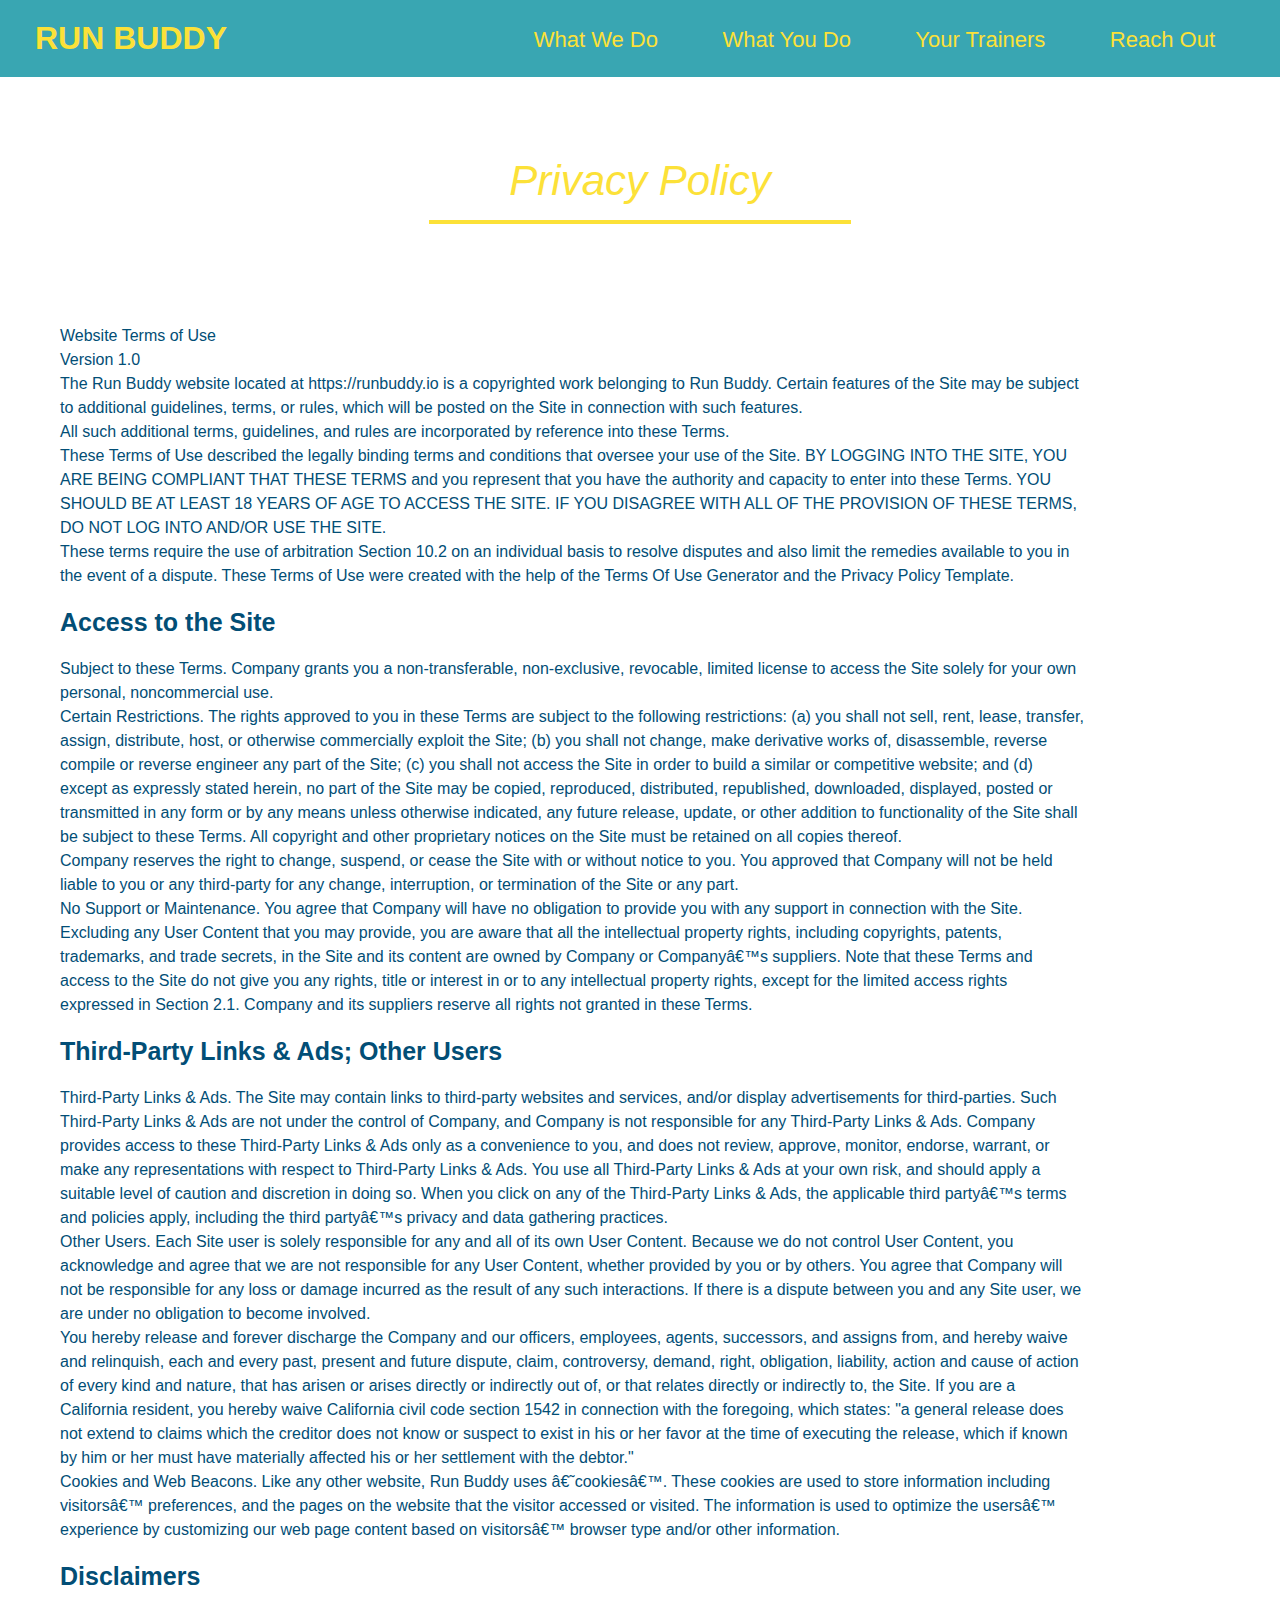
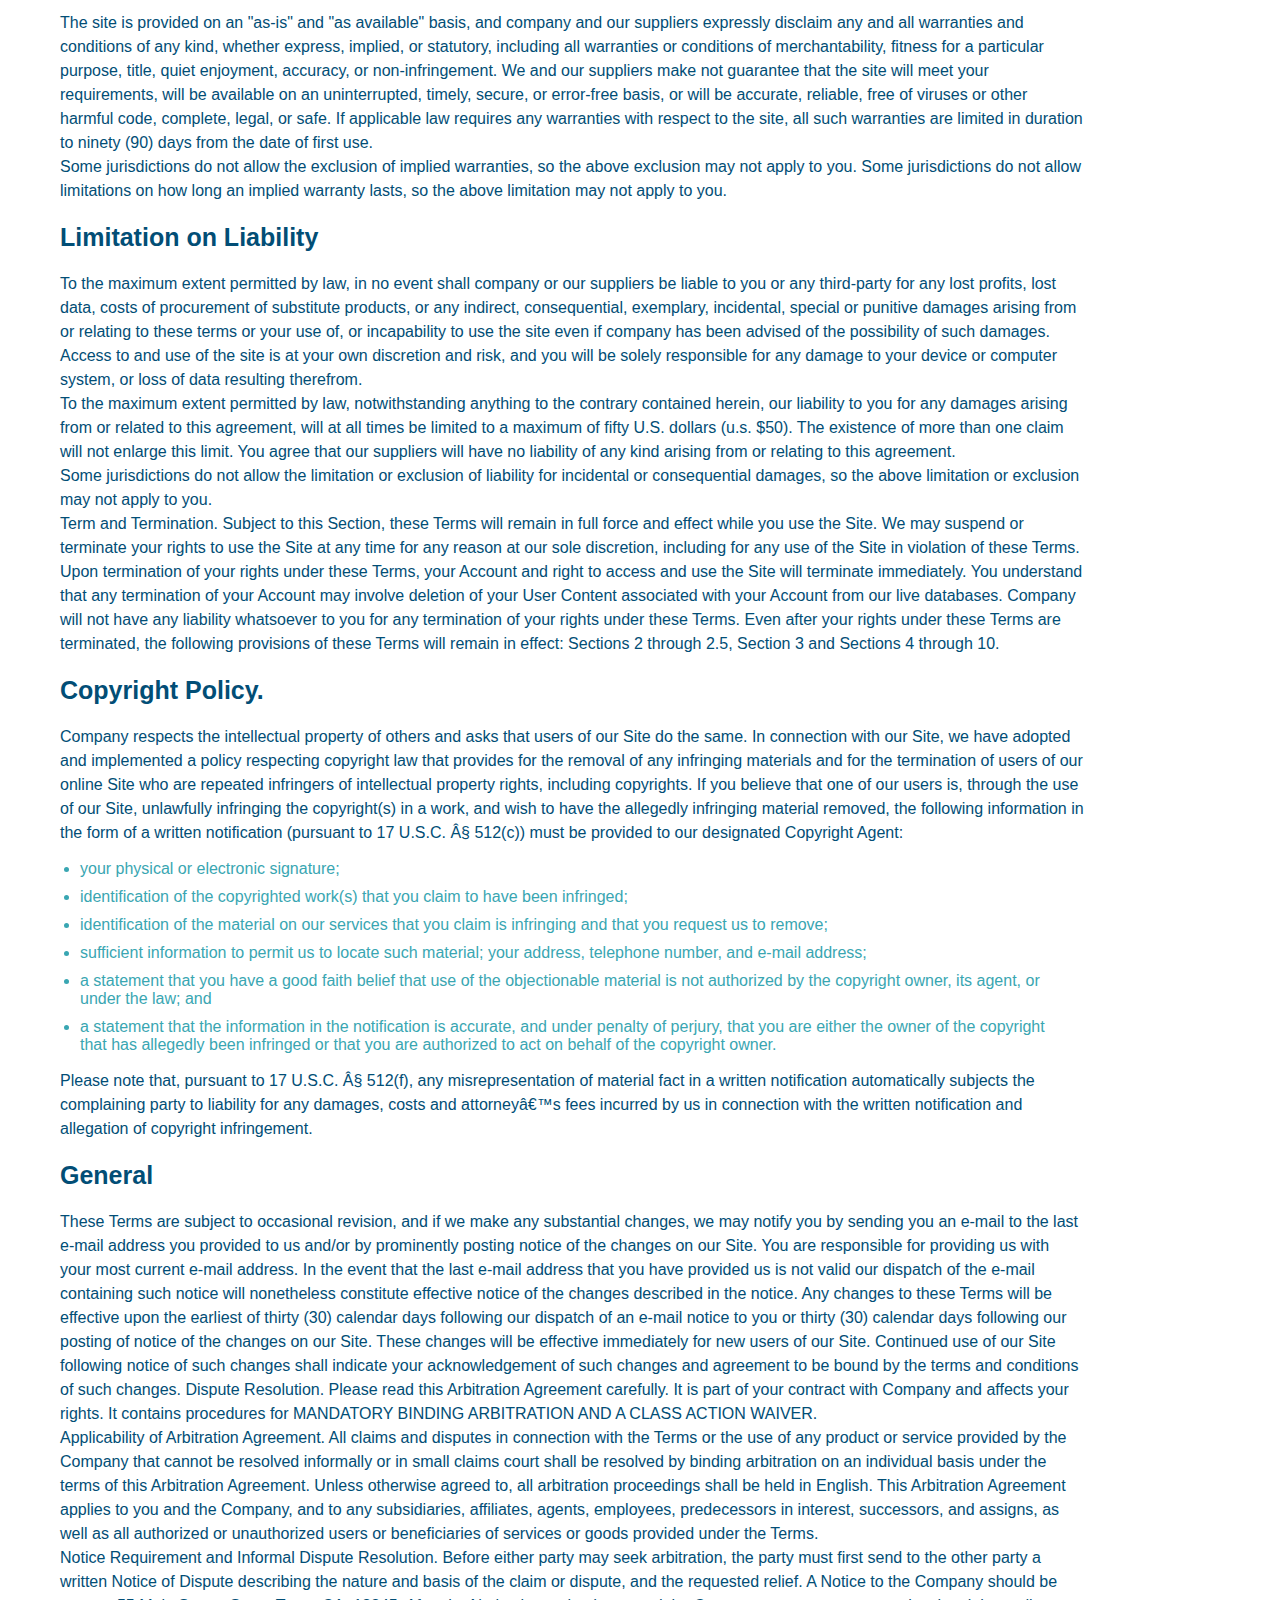
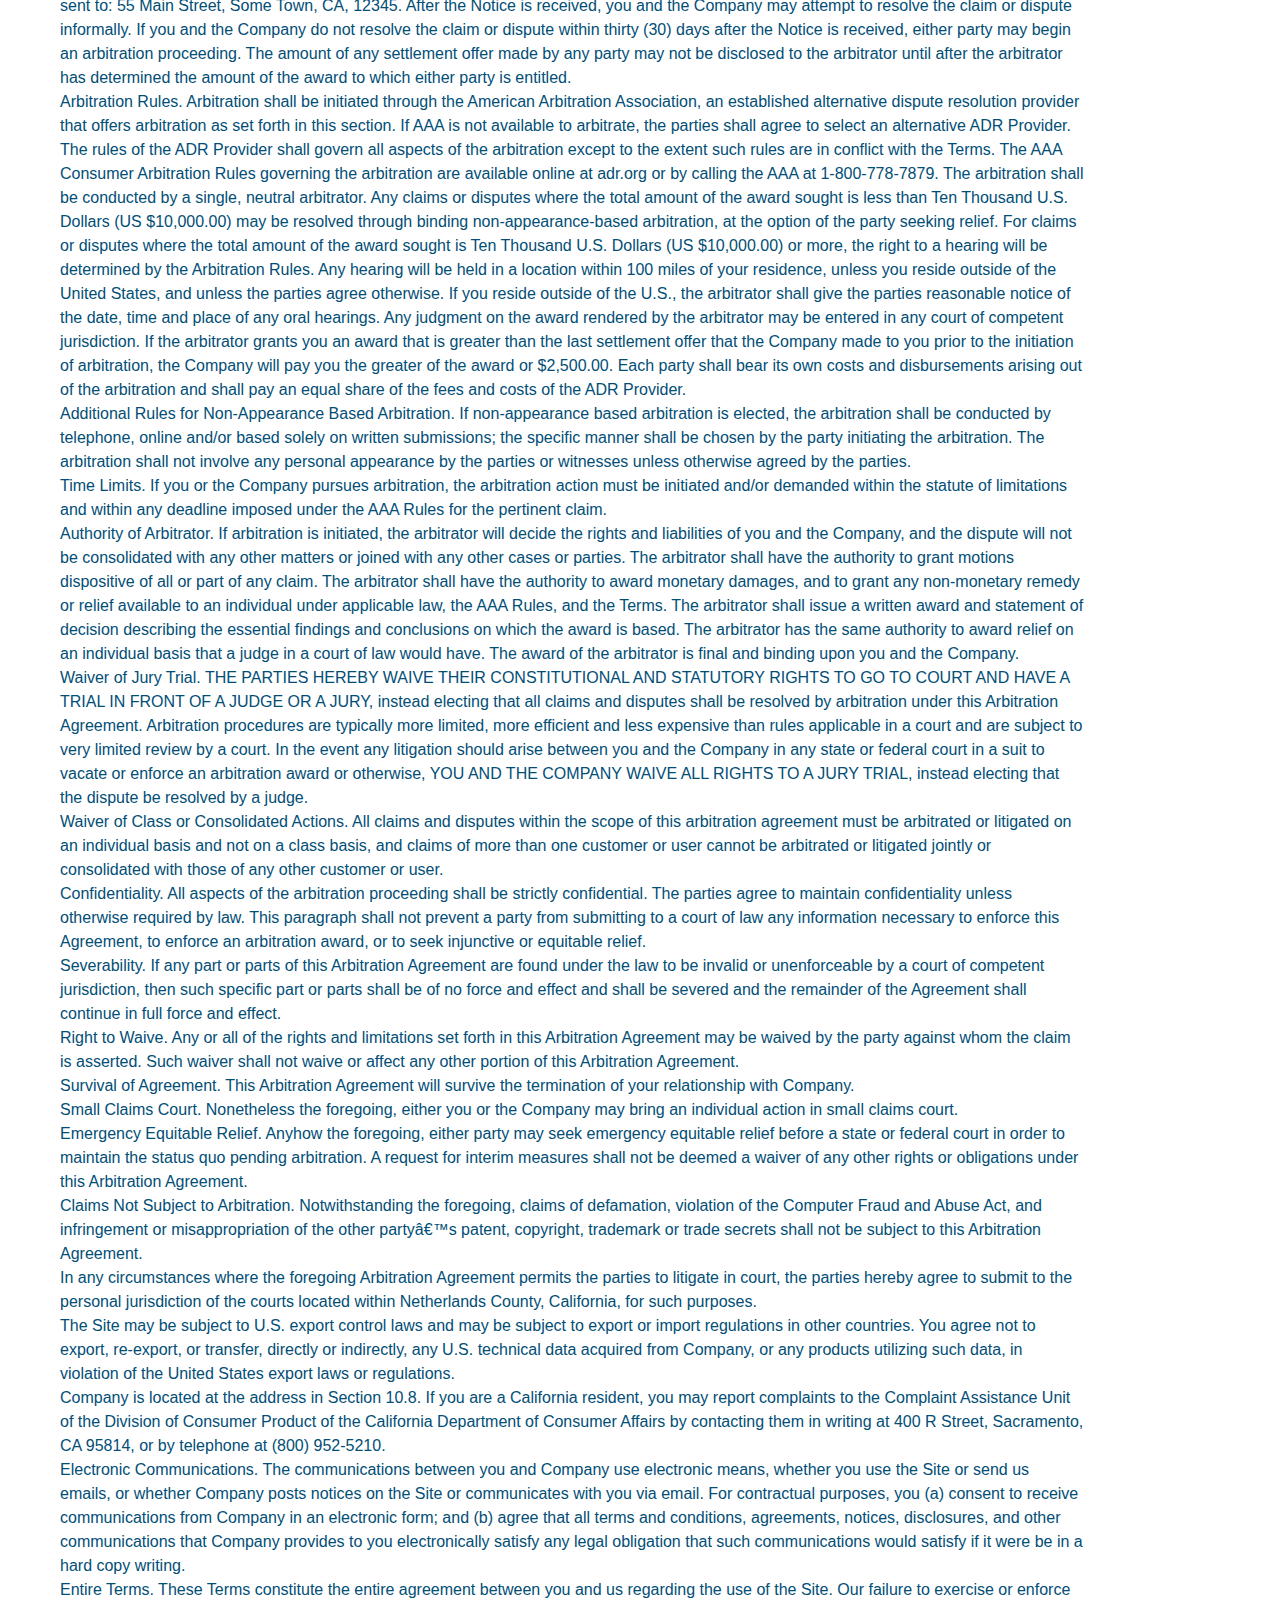
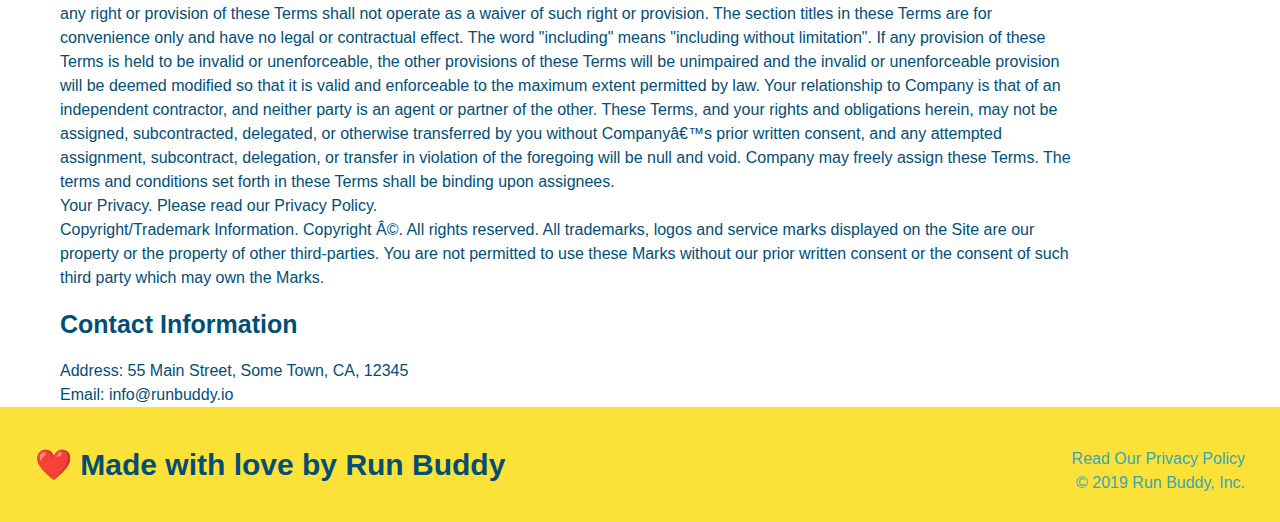
==== privacy-policy.html @ 333f9d5f "added privacy policy page" ====
<!DOCTYPE html>
<html lang="en">
    <head>
        <meta charset="UTF-8" />
        <title>Privacy Policy - Run Buddy</title>
        <link rel="stylesheet" href="./assets/css/style.css" />
        <link rel="stylesheet" href="./assets/css/secondary-styles.css" />
    </head>
    <body>  
        <!-- Do this to all of the <a> elements in privacy-policy.html -->
        <header>
            <h1> <a href="./index.html">RUN BUDDY</a>
            </h1>
            <nav>
                <!-- Unordered list element -->
                <ul>
                    <!-- List item element -->
                    <li>
                        <!-- Anchor element-->
                        <a href="./index.html#what-we-do">What We Do</a>
                    </li>
                    <li>
                        <a href="./index.html#what-you-do">What You Do</a>
                    </li>
                    <li>
                        <a href="index.html#your-trainers">Your Trainers</a>
                    </li>
                    <li>
                        <a href="./index.html#reach-out">Reach Out</a>
                    </li>
                </ul>
            </nav>
          </header>  
          <section class="hero">
              <div class="hero-seconary">
            <h2 class="page-title">
                Privacy Policy
            </h2>
        </section>

        <article class="secondary-content">
            <p>
                Website Terms of Use
              </p>
        
              <p>
                Version 1.0
              </p>
        
              <p>
                The Run Buddy website located at https://runbuddy.io is a copyrighted work belonging to Run Buddy. Certain
                features of the Site may be subject to additional guidelines, terms, or rules, which will be posted on the Site
                in connection with such features.
              </p>
        
              <p>
                All such additional terms, guidelines, and rules are incorporated by reference into these Terms.
              </p>
        
              <p>
                These Terms of Use described the legally binding terms and conditions that oversee your use of the Site. BY
                LOGGING INTO THE SITE, YOU ARE BEING COMPLIANT THAT THESE TERMS and you represent that you have the authority
                and capacity to enter into these Terms. YOU SHOULD BE AT LEAST 18 YEARS OF AGE TO ACCESS THE SITE. IF YOU
                DISAGREE WITH ALL OF THE PROVISION OF THESE TERMS, DO NOT LOG INTO AND/OR USE THE SITE.
              </p>
        
              <p>
                These terms require the use of arbitration Section 10.2 on an individual basis to resolve disputes and also
                limit the remedies available to you in the event of a dispute. These Terms of Use were created with the help of
                the Terms Of Use Generator and the Privacy Policy Template.
              </p>
        
              <h3>
                Access to the Site
              </h3>
        
              <p>
                Subject to these Terms. Company grants you a non-transferable, non-exclusive, revocable, limited license to
                access the Site solely for your own personal, noncommercial use.
              </p>
        
              <p>
                Certain Restrictions. The rights approved to you in these Terms are subject to the following restrictions: (a)
                you shall not sell, rent, lease, transfer, assign, distribute, host, or otherwise commercially exploit the Site;
                (b) you shall not change, make derivative works of, disassemble, reverse compile or reverse engineer any part of
                the Site; (c) you shall not access the Site in order to build a similar or competitive website; and (d) except
                as expressly stated herein, no part of the Site may be copied, reproduced, distributed, republished, downloaded,
                displayed, posted or transmitted in any form or by any means unless otherwise indicated, any future release,
                update, or other addition to functionality of the Site shall be subject to these Terms. All copyright and other
                proprietary notices on the Site must be retained on all copies thereof.
              </p>
        
              <p>
                Company reserves the right to change, suspend, or cease the Site with or without notice to you. You approved
                that Company will not be held liable to you or any third-party for any change, interruption, or termination of
                the Site or any part.
              </p>
        
              <p>
                No Support or Maintenance. You agree that Company will have no obligation to provide you with any support in
                connection with the Site.
              </p>
        
              <p>
                Excluding any User Content that you may provide, you are aware that all the intellectual property rights,
                including copyrights, patents, trademarks, and trade secrets, in the Site and its content are owned by Company
                or Companyâ€™s suppliers. Note that these Terms and access to the Site do not give you any rights, title or
                interest in or to any intellectual property rights, except for the limited access rights expressed in Section
                2.1. Company and its suppliers reserve all rights not granted in these Terms.
              </p>
        
              <h3>
                Third-Party Links & Ads; Other Users
              </h3>
        
              <p>
                Third-Party Links & Ads. The Site may contain links to third-party websites and services, and/or display
                advertisements for third-parties. Such Third-Party Links & Ads are not under the control of Company, and Company
                is not responsible for any Third-Party Links & Ads. Company provides access to these Third-Party Links & Ads
                only as a convenience to you, and does not review, approve, monitor, endorse, warrant, or make any
                representations with respect to Third-Party Links & Ads. You use all Third-Party Links & Ads at your own risk,
                and should apply a suitable level of caution and discretion in doing so. When you click on any of the
                Third-Party Links & Ads, the applicable third partyâ€™s terms and policies apply, including the third partyâ€™s
                privacy and data gathering practices.
              </p>
        
              <p>
                Other Users. Each Site user is solely responsible for any and all of its own User Content. Because we do not
                control User Content, you acknowledge and agree that we are not responsible for any User Content, whether
                provided by you or by others. You agree that Company will not be responsible for any loss or damage incurred as
                the result of any such interactions. If there is a dispute between you and any Site user, we are under no
                obligation to become involved.
              </p>
        
              <p>
                You hereby release and forever discharge the Company and our officers, employees, agents, successors, and
                assigns from, and hereby waive and relinquish, each and every past, present and future dispute, claim,
                controversy, demand, right, obligation, liability, action and cause of action of every kind and nature, that has
                arisen or arises directly or indirectly out of, or that relates directly or indirectly to, the Site. If you are
                a California resident, you hereby waive California civil code section 1542 in connection with the foregoing,
                which states: "a general release does not extend to claims which the creditor does not know or suspect to exist
                in his or her favor at the time of executing the release, which if known by him or her must have materially
                affected his or her settlement with the debtor."
              </p>
        
              <p>
                Cookies and Web Beacons. Like any other website, Run Buddy uses â€˜cookiesâ€™. These cookies are used to store
                information including visitorsâ€™ preferences, and the pages on the website that the visitor accessed or visited.
                The information is used to optimize the usersâ€™ experience by customizing our web page content based on visitorsâ€™
                browser type and/or other information.
              </p>
        
              <h3>
                Disclaimers
              </h3>
        
              <p>
                The site is provided on an "as-is" and "as available" basis, and company and our suppliers expressly disclaim
                any and all warranties and conditions of any kind, whether express, implied, or statutory, including all
                warranties or conditions of merchantability, fitness for a particular purpose, title, quiet enjoyment, accuracy,
                or non-infringement. We and our suppliers make not guarantee that the site will meet your requirements, will be
                available on an uninterrupted, timely, secure, or error-free basis, or will be accurate, reliable, free of
                viruses or other harmful code, complete, legal, or safe. If applicable law requires any warranties with respect
                to the site, all such warranties are limited in duration to ninety (90) days from the date of first use.
              </p>
        
              <p>
                Some jurisdictions do not allow the exclusion of implied warranties, so the above exclusion may not apply to
                you. Some jurisdictions do not allow limitations on how long an implied warranty lasts, so the above limitation
                may not apply to you.
              </p>
        
              <h3>
                Limitation on Liability
              </h3>
        
              <p>
                To the maximum extent permitted by law, in no event shall company or our suppliers be liable to you or any
                third-party for any lost profits, lost data, costs of procurement of substitute products, or any indirect,
                consequential, exemplary, incidental, special or punitive damages arising from or relating to these terms or
                your use of, or incapability to use the site even if company has been advised of the possibility of such
                damages. Access to and use of the site is at your own discretion and risk, and you will be solely responsible
                for any damage to your device or computer system, or loss of data resulting therefrom.
              </p>
        
              <p>
                To the maximum extent permitted by law, notwithstanding anything to the contrary contained herein, our liability
                to you for any damages arising from or related to this agreement, will at all times be limited to a maximum of
                fifty U.S. dollars (u.s. $50). The existence of more than one claim will not enlarge this limit. You agree that
                our suppliers will have no liability of any kind arising from or relating to this agreement.
              </p>
        
              <p>
                Some jurisdictions do not allow the limitation or exclusion of liability for incidental or consequential
                damages, so the above limitation or exclusion may not apply to you.
              </p>
        
              <p>
                Term and Termination. Subject to this Section, these Terms will remain in full force and effect while you use
                the Site. We may suspend or terminate your rights to use the Site at any time for any reason at our sole
                discretion, including for any use of the Site in violation of these Terms. Upon termination of your rights under
                these Terms, your Account and right to access and use the Site will terminate immediately. You understand that
                any termination of your Account may involve deletion of your User Content associated with your Account from our
                live databases. Company will not have any liability whatsoever to you for any termination of your rights under
                these Terms. Even after your rights under these Terms are terminated, the following provisions of these Terms
                will remain in effect: Sections 2 through 2.5, Section 3 and Sections 4 through 10.
              </p>
        
              <h3>
                Copyright Policy.
              </h3>
        
              <p>
                Company respects the intellectual property of others and asks that users of our Site do the same. In connection
                with our Site, we have adopted and implemented a policy respecting copyright law that provides for the removal
                of any infringing materials and for the termination of users of our online Site who are repeated infringers of
                intellectual property rights, including copyrights. If you believe that one of our users is, through the use of
                our Site, unlawfully infringing the copyright(s) in a work, and wish to have the allegedly infringing material
                removed, the following information in the form of a written notification (pursuant to 17 U.S.C. Â§ 512(c)) must
                be provided to our designated Copyright Agent:
              </p>
        
              <ul>
                <li>
                  your physical or electronic signature;
                </li>
                <li>
                  identification of the copyrighted work(s) that you claim to have been infringed;
                </li>
                <li>
                  identification of the material on our services that you claim is infringing and that you request us to remove;
                </li>
                <li>
                  sufficient information to permit us to locate such material; your address, telephone number, and e-mail
                  address;
                </li>
                <li>
                  a statement that you have a good faith belief that use of the objectionable material is not authorized by the
                  copyright owner, its agent, or under the law; and
                </li>
                <li>
                  a statement that the information in the notification is accurate, and under penalty of perjury, that you are
                  either the owner of the copyright that has allegedly been infringed or that you are authorized to act on
                  behalf of the copyright owner.
                </li>
              </ul>
        
              <p>
                Please note that, pursuant to 17 U.S.C. Â§ 512(f), any misrepresentation of material fact in a written
                notification automatically subjects the complaining party to liability for any damages, costs and attorneyâ€™s
                fees incurred by us in connection with the written notification and allegation of copyright infringement.
              </p>
        
              <h3>
                General
              </h3>
        
              <p>
                These Terms are subject to occasional revision, and if we make any substantial changes, we may notify you by
                sending you an e-mail to the last e-mail address you provided to us and/or by prominently posting notice of the
                changes on our Site. You are responsible for providing us with your most current e-mail address. In the event
                that the last e-mail address that you have provided us is not valid our dispatch of the e-mail containing such
                notice will nonetheless constitute effective notice of the changes described in the notice. Any changes to these
                Terms will be effective upon the earliest of thirty (30) calendar days following our dispatch of an e-mail
                notice to you or thirty (30) calendar days following our posting of notice of the changes on our Site. These
                changes will be effective immediately for new users of our Site. Continued use of our Site following notice of
                such changes shall indicate your acknowledgement of such changes and agreement to be bound by the terms and
                conditions of such changes. Dispute Resolution. Please read this Arbitration Agreement carefully. It is part of
                your contract with Company and affects your rights. It contains procedures for MANDATORY BINDING ARBITRATION AND
                A CLASS ACTION WAIVER.
              </p>
        
              <p>
                Applicability of Arbitration Agreement. All claims and disputes in connection with the Terms or the use of any
                product or service provided by the Company that cannot be resolved informally or in small claims court shall be
                resolved by binding arbitration on an individual basis under the terms of this Arbitration Agreement. Unless
                otherwise agreed to, all arbitration proceedings shall be held in English. This Arbitration Agreement applies to
                you and the Company, and to any subsidiaries, affiliates, agents, employees, predecessors in interest,
                successors, and assigns, as well as all authorized or unauthorized users or beneficiaries of services or goods
                provided under the Terms.
              </p>
        
              <p>
                Notice Requirement and Informal Dispute Resolution. Before either party may seek arbitration, the party must
                first send to the other party a written Notice of Dispute describing the nature and basis of the claim or
                dispute, and the requested relief. A Notice to the Company should be sent to: 55 Main Street, Some Town, CA,
                12345. After the Notice is received, you and the Company may attempt to resolve the claim or dispute informally.
                If you and the Company do not resolve the claim or dispute within thirty (30) days after the Notice is received,
                either party may begin an arbitration proceeding. The amount of any settlement offer made by any party may not
                be disclosed to the arbitrator until after the arbitrator has determined the amount of the award to which either
                party is entitled.
              </p>
        
              <p>
                Arbitration Rules. Arbitration shall be initiated through the American Arbitration Association, an established
                alternative dispute resolution provider that offers arbitration as set forth in this section. If AAA is not
                available to arbitrate, the parties shall agree to select an alternative ADR Provider. The rules of the ADR
                Provider shall govern all aspects of the arbitration except to the extent such rules are in conflict with the
                Terms. The AAA Consumer Arbitration Rules governing the arbitration are available online at adr.org or by
                calling the AAA at 1-800-778-7879. The arbitration shall be conducted by a single, neutral arbitrator. Any
                claims or disputes where the total amount of the award sought is less than Ten Thousand U.S. Dollars (US
                $10,000.00) may be resolved through binding non-appearance-based arbitration, at the option of the party seeking
                relief. For claims or disputes where the total amount of the award sought is Ten Thousand U.S. Dollars (US
                $10,000.00) or more, the right to a hearing will be determined by the Arbitration Rules. Any hearing will be
                held in a location within 100 miles of your residence, unless you reside outside of the United States, and
                unless the parties agree otherwise. If you reside outside of the U.S., the arbitrator shall give the parties
                reasonable notice of the date, time and place of any oral hearings. Any judgment on the award rendered by the
                arbitrator may be entered in any court of competent jurisdiction. If the arbitrator grants you an award that is
                greater than the last settlement offer that the Company made to you prior to the initiation of arbitration, the
                Company will pay you the greater of the award or $2,500.00. Each party shall bear its own costs and
                disbursements arising out of the arbitration and shall pay an equal share of the fees and costs of the ADR
                Provider.
              </p>
        
              <p>
                Additional Rules for Non-Appearance Based Arbitration. If non-appearance based arbitration is elected, the
                arbitration shall be conducted by telephone, online and/or based solely on written submissions; the specific
                manner shall be chosen by the party initiating the arbitration. The arbitration shall not involve any personal
                appearance by the parties or witnesses unless otherwise agreed by the parties.
              </p>
        
              <p>
                Time Limits. If you or the Company pursues arbitration, the arbitration action must be initiated and/or demanded
                within the statute of limitations and within any deadline imposed under the AAA Rules for the pertinent claim.
              </p>
        
              <p>
                Authority of Arbitrator. If arbitration is initiated, the arbitrator will decide the rights and liabilities of
                you and the Company, and the dispute will not be consolidated with any other matters or joined with any other
                cases or parties. The arbitrator shall have the authority to grant motions dispositive of all or part of any
                claim. The arbitrator shall have the authority to award monetary damages, and to grant any non-monetary remedy
                or relief available to an individual under applicable law, the AAA Rules, and the Terms. The arbitrator shall
                issue a written award and statement of decision describing the essential findings and conclusions on which the
                award is based. The arbitrator has the same authority to award relief on an individual basis that a judge in a
                court of law would have. The award of the arbitrator is final and binding upon you and the Company.
              </p>
        
              <p>
                Waiver of Jury Trial. THE PARTIES HEREBY WAIVE THEIR CONSTITUTIONAL AND STATUTORY RIGHTS TO GO TO COURT AND HAVE
                A TRIAL IN FRONT OF A JUDGE OR A JURY, instead electing that all claims and disputes shall be resolved by
                arbitration under this Arbitration Agreement. Arbitration procedures are typically more limited, more efficient
                and less expensive than rules applicable in a court and are subject to very limited review by a court. In the
                event any litigation should arise between you and the Company in any state or federal court in a suit to vacate
                or enforce an arbitration award or otherwise, YOU AND THE COMPANY WAIVE ALL RIGHTS TO A JURY TRIAL, instead
                electing that the dispute be resolved by a judge.
              </p>
        
              <p>
                Waiver of Class or Consolidated Actions. All claims and disputes within the scope of this arbitration agreement
                must be arbitrated or litigated on an individual basis and not on a class basis, and claims of more than one
                customer or user cannot be arbitrated or litigated jointly or consolidated with those of any other customer or
                user.
              </p>
        
              <p>
                Confidentiality. All aspects of the arbitration proceeding shall be strictly confidential. The parties agree to
                maintain confidentiality unless otherwise required by law. This paragraph shall not prevent a party from
                submitting to a court of law any information necessary to enforce this Agreement, to enforce an arbitration
                award, or to seek injunctive or equitable relief.
              </p>
        
              <p>
                Severability. If any part or parts of this Arbitration Agreement are found under the law to be invalid or
                unenforceable by a court of competent jurisdiction, then such specific part or parts shall be of no force and
                effect and shall be severed and the remainder of the Agreement shall continue in full force and effect.
              </p>
        
              <p>
                Right to Waive. Any or all of the rights and limitations set forth in this Arbitration Agreement may be waived
                by the party against whom the claim is asserted. Such waiver shall not waive or affect any other portion of this
                Arbitration Agreement.
              </p>
        
              <p>
                Survival of Agreement. This Arbitration Agreement will survive the termination of your relationship with
                Company.
              </p>
        
              <p>
                Small Claims Court. Nonetheless the foregoing, either you or the Company may bring an individual action in small
                claims court.
              </p>
        
              <p>
                Emergency Equitable Relief. Anyhow the foregoing, either party may seek emergency equitable relief before a
                state or federal court in order to maintain the status quo pending arbitration. A request for interim measures
                shall not be deemed a waiver of any other rights or obligations under this Arbitration Agreement.
              </p>
        
              <p>
                Claims Not Subject to Arbitration. Notwithstanding the foregoing, claims of defamation, violation of the
                Computer Fraud and Abuse Act, and infringement or misappropriation of the other partyâ€™s patent, copyright,
                trademark or trade secrets shall not be subject to this Arbitration Agreement.
              </p>
        
              <p>
                In any circumstances where the foregoing Arbitration Agreement permits the parties to litigate in court, the
                parties hereby agree to submit to the personal jurisdiction of the courts located within Netherlands County,
                California, for such purposes.
              </p>
        
              <p>
                The Site may be subject to U.S. export control laws and may be subject to export or import regulations in other
                countries. You agree not to export, re-export, or transfer, directly or indirectly, any U.S. technical data
                acquired from Company, or any products utilizing such data, in violation of the United States export laws or
                regulations.
              </p>
        
              <p>
                Company is located at the address in Section 10.8. If you are a California resident, you may report complaints
                to the Complaint Assistance Unit of the Division of Consumer Product of the California Department of Consumer
                Affairs by contacting them in writing at 400 R Street, Sacramento, CA 95814, or by telephone at (800) 952-5210.
              </p>
        
              <p>
                Electronic Communications. The communications between you and Company use electronic means, whether you use the
                Site or send us emails, or whether Company posts notices on the Site or communicates with you via email. For
                contractual purposes, you (a) consent to receive communications from Company in an electronic form; and (b)
                agree that all terms and conditions, agreements, notices, disclosures, and other communications that Company
                provides to you electronically satisfy any legal obligation that such communications would satisfy if it were be
                in a hard copy writing.
              </p>
        
              <p>
                Entire Terms. These Terms constitute the entire agreement between you and us regarding the use of the Site. Our
                failure to exercise or enforce any right or provision of these Terms shall not operate as a waiver of such right
                or provision. The section titles in these Terms are for convenience only and have no legal or contractual
                effect. The word "including" means "including without limitation". If any provision of these Terms is held to be
                invalid or unenforceable, the other provisions of these Terms will be unimpaired and the invalid or
                unenforceable provision will be deemed modified so that it is valid and enforceable to the maximum extent
                permitted by law. Your relationship to Company is that of an independent contractor, and neither party is an
                agent or partner of the other. These Terms, and your rights and obligations herein, may not be assigned,
                subcontracted, delegated, or otherwise transferred by you without Companyâ€™s prior written consent, and any
                attempted assignment, subcontract, delegation, or transfer in violation of the foregoing will be null and void.
                Company may freely assign these Terms. The terms and conditions set forth in these Terms shall be binding upon
                assignees.
              </p>
        
              <p>
                Your Privacy. Please read our Privacy Policy.
              </p>
        
              <p>
                Copyright/Trademark Information. Copyright Â©. All rights reserved. All trademarks, logos and service marks
                displayed on the Site are our property or the property of other third-parties. You are not permitted to use
                these Marks without our prior written consent or the consent of such third party which may own the Marks.
              </p>
        
              <h3>
                Contact Information
              </h3>
        
              <p>
                Address: 55 Main Street, Some Town, CA, 12345
              </p>
        
              <p>
                Email: info@runbuddy.io
              </p>
          
        </article>

         <!-- footer -->
         <footer>
            <h2>❤️ Made with love by Run Buddy</h2>
            <div>
            Read Our Privacy Policy<br/>&copy; 2019 Run Buddy, Inc.
            </div>
        </footer>
    </body>
</html>
---- assets/css/style.css ----
* {
    margin: 0;
    padding: 0;
    box-sizing: border-box;
}

body {
    /* more on this crazy alphanumerical value in a minute! */
  color: #39a6b2;
  font-family: Helvetica, Arial, sans-serif;
  }

  /* apply styles to <header> */
header {
    padding: 20px 35px;
    background-color: #39a6b2;
  }

  /* apply style to <h1> */
header h1 {
      font-weight: bold;
      font-size: 36 px;
      color: #fce138;
      margin: 0;
      display: inline;
  }

  /* apply style to <a> */
header a {
      text-decoration: none;
      color: #fce138;
  }

  /* apply style to <nav> */
header nav {
      float: right;
      margin: 7px 0;
  }

header nav ul li {
      display: inline;
  }

header nav ul li a {
      margin: 0 30px;
      font-weight: lighter;
      font-size: 22px;
  }

  /* apply style to <footer> */
footer {
      background: #fce138;
      width: 100%;
      padding: 40px 35px;
  }

footer h2 {
      display: inline;
      color: #024e76;
      font-size: 30px;
      margin: 0;
  }

footer div {
      float: right;
      line-height: 1.5;
      text-align: right;
  }

footer a {
      color: #024e76;
  }

section {
    padding: 60px;
 }

 /* Hero Style Start */
.hero {
    background-image: url("../images/hero-bg.jpg");
    height: 600px;
    background-size: cover;
    background-position: center;
    position: relative;
 }

.hero-form {
    border: 3px solid #024e76;
    background-color: #fce138;
    padding: 20px;
    width: 500px;
    color: #024e76;
    position: absolute;
    bottom: 120px;
    right: 140px;
  }

.hero-form h3 {
    font-size: 24px;
    margin: 0;
  }

.hero-form p {
      margin: 5px 0 15px 0;
  }

.form-input {
      border: 1px solid #024e76;
      display: block;
      padding: 7px 15px;
      font-size: 16px;
      color: #024e76;
      width: 100%;
      margin-bottom: 15px;
  }
  
.hero-form button {
      color: #fce138;
      background-color: #024e76;
      border: none;
      padding: 10px 20px;
      font-size: 16px;
  }
  /* Hero Style End */

.intro {
      text-align: center;
  }

.intro p {
      /* add this alongside your other declarations */
      margin: 0 auto;
      line-height: 1.7;
      color: #39a6b2;
      width: 80%;
      font-size: 20px;
  }

.steps {
      text-align: center;
      background: #fce138;
  }

.section-title {
    font-size: 55px;
    display: inline-block;
    padding: 0 100px 20px 100px;
    border-bottom: 3px solid;
    margin-bottom: 35px;
    color: #024e76;  
}

.primary-border {
    border-color: #fce138;
}

.secondary-border {
    border-color: #393939
}

.steps div {
    margin-bottom: 80px;
}

.steps img {
    width: 15%;
    margin: 10px 0;
}

.steps h3 {
    color: #024e76;
    font-size: 46px;
    margin-top: 10px;
}

.steps p {
    color: #39a6b2;
    font-size: 23px;
}

.steps span {
    font-size: 38px;
}

.trainers {
    text-align: center;
}

.trainer {
    width: 900px;
    margin: 0 auto 30px auto;
    background: #024e76;
    color: #fce138;
    overflow: auto;
}

.trainer img {
    width: 35%;
    float: left;
}

.trainer-bio {
    padding: 35px;
    float: left;
    width: 65%;
}

.text-left {
    text-align: left;
}

.text-right {
    text-align: right;
}

.trainer-bio h3 {
    font-size: 32px;
    margin-bottom: 8px;
}
  
.trainer-bio h4 {
    font-weight: lighter;
    font-size: 26px;
    margin-bottom: 25px;
}
  
.trainer-bio p {
    font-size: 17px;
    line-height: 1.3;
}

/* REACH OUT STYLES START */
.contact {
    text-align: center;
    background: #024e76;
  }

.contact h2 {
    color: #fce138;
  }

.contact-info iframe {
    width: 400px;
    height: 400px;
  }

.contact-info iframe {
    width: 400px;
    height: 400px;
  }
  
.contact-info div {
    width: 410px;
    display: inline-block;
    vertical-align: top;
    text-align: left;
    margin: 30px 0 0 60px;
    color: white;
  }

.contact-info h3 {
    color: #fce138;
    font-size: 32px;
  }
  
.contact-info p, .contact-info address {
    margin: 20px 0;
    line-height: 1.5;
    font-size: 20px;
    font-style: normal;
  }
  
.contact-info a {
    color: #fce138;
  }
  
  /* REACH OUT STYLES END */
  
  /* homepage hero */
.hero {
    margin: 20px;
    font-size: 20px;
    background-color: white;
    color: blue;
  }
  
  /* these two colors will override the ones above in .hero */
.hero-secondary {
    background-color: black;
    color: red;
  }
---- assets/css/secondary-styles.css ----
.hero {
    background-position: bottom;
    height: auto;
    text-align: center;
    margin-bottom: 40px;
}

.page-title {
    color: #fce138;
    display: inline-block;
    border-bottom: 4px solid;
    color: #fce138;
    padding: 0 80px 15px 80px;
    font-weight: normal;
    font-size: 42px;
    font-style: italic;
}

.secondary-content {
    width: 80%;
    margin: 30px 0 0 60px;
    color: #024e76;
}

.secondary-content h3 {
    font-size: 25px;
    margin: 20px 0 20px 0;
}

.secondary-content p {
    font-size: 16px;
    line-height: 1.5;
    margin: 20px 0 20 px 0;
}

.secondary-content ul {
    margin: 15px 20px 15px 20px;
}

.secondary-content li {
    color: #39a6b2;
    margin: 10px 0 10px 0;
}
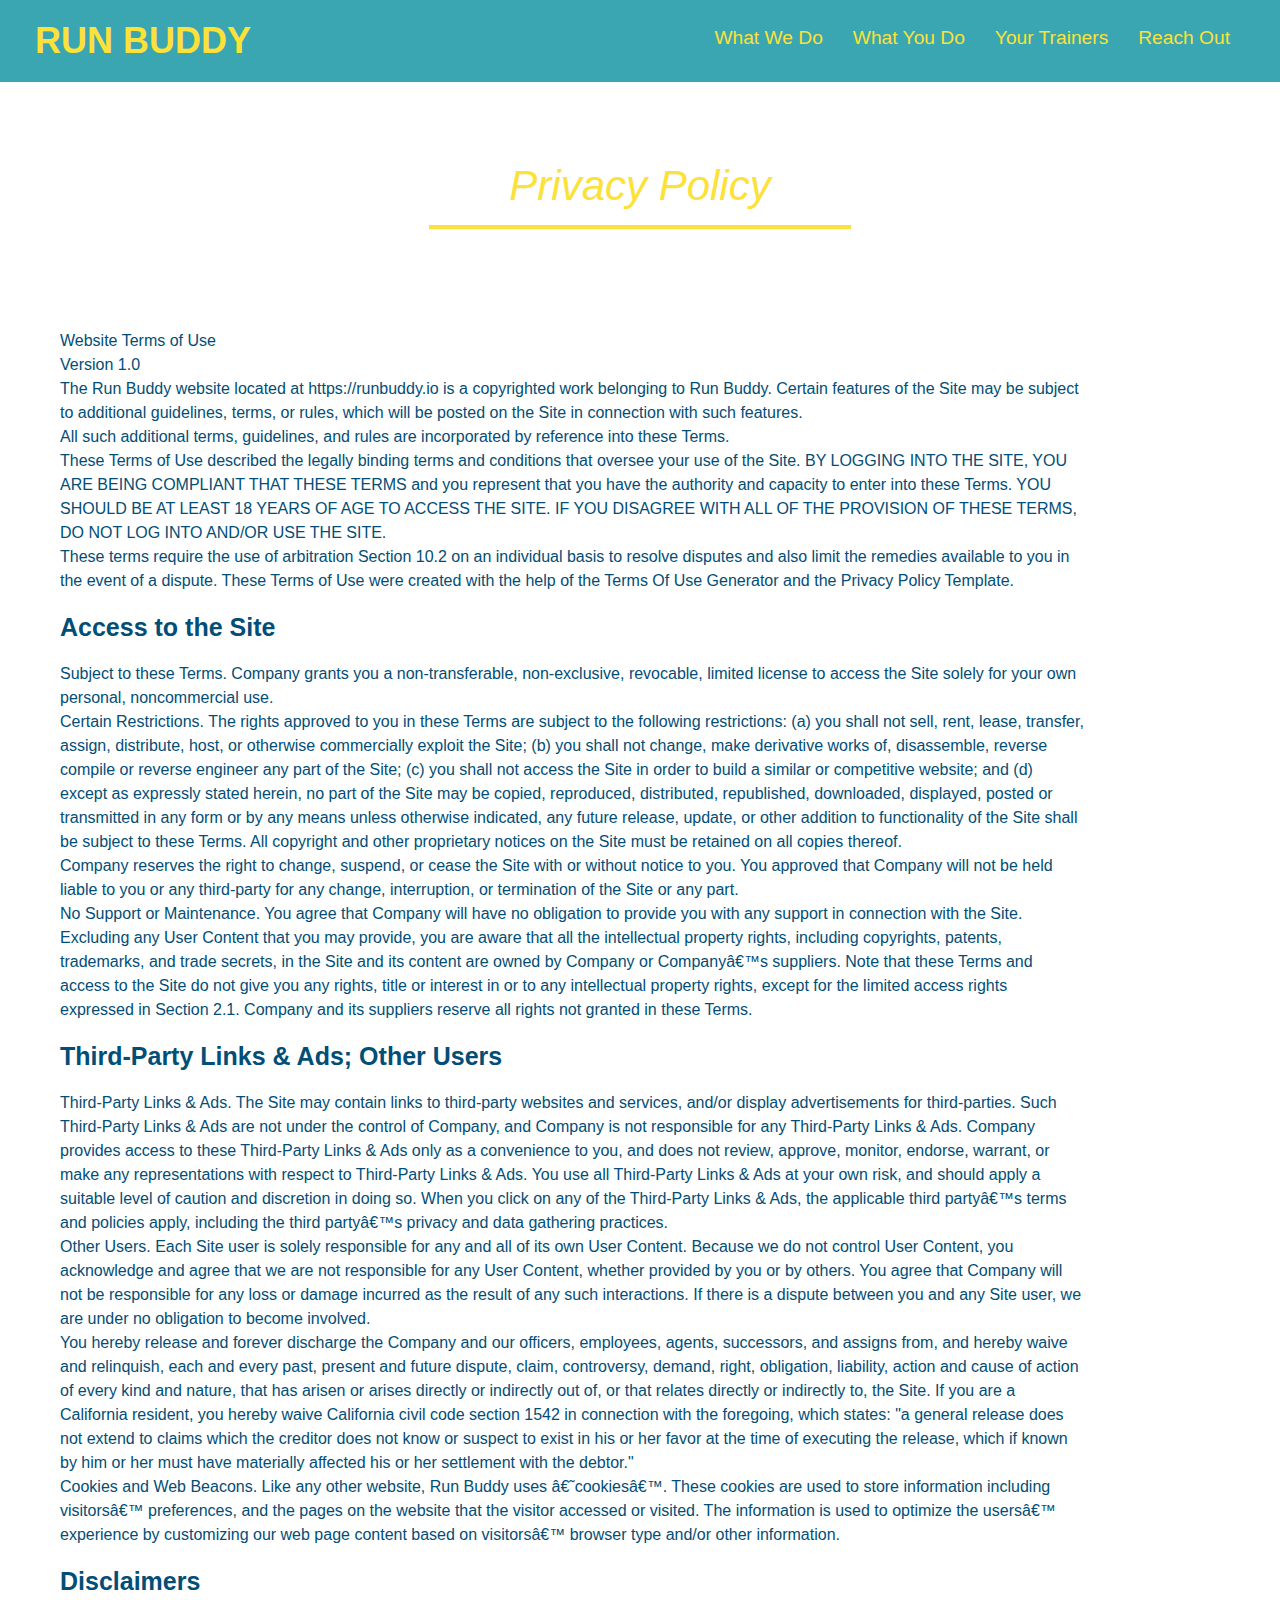
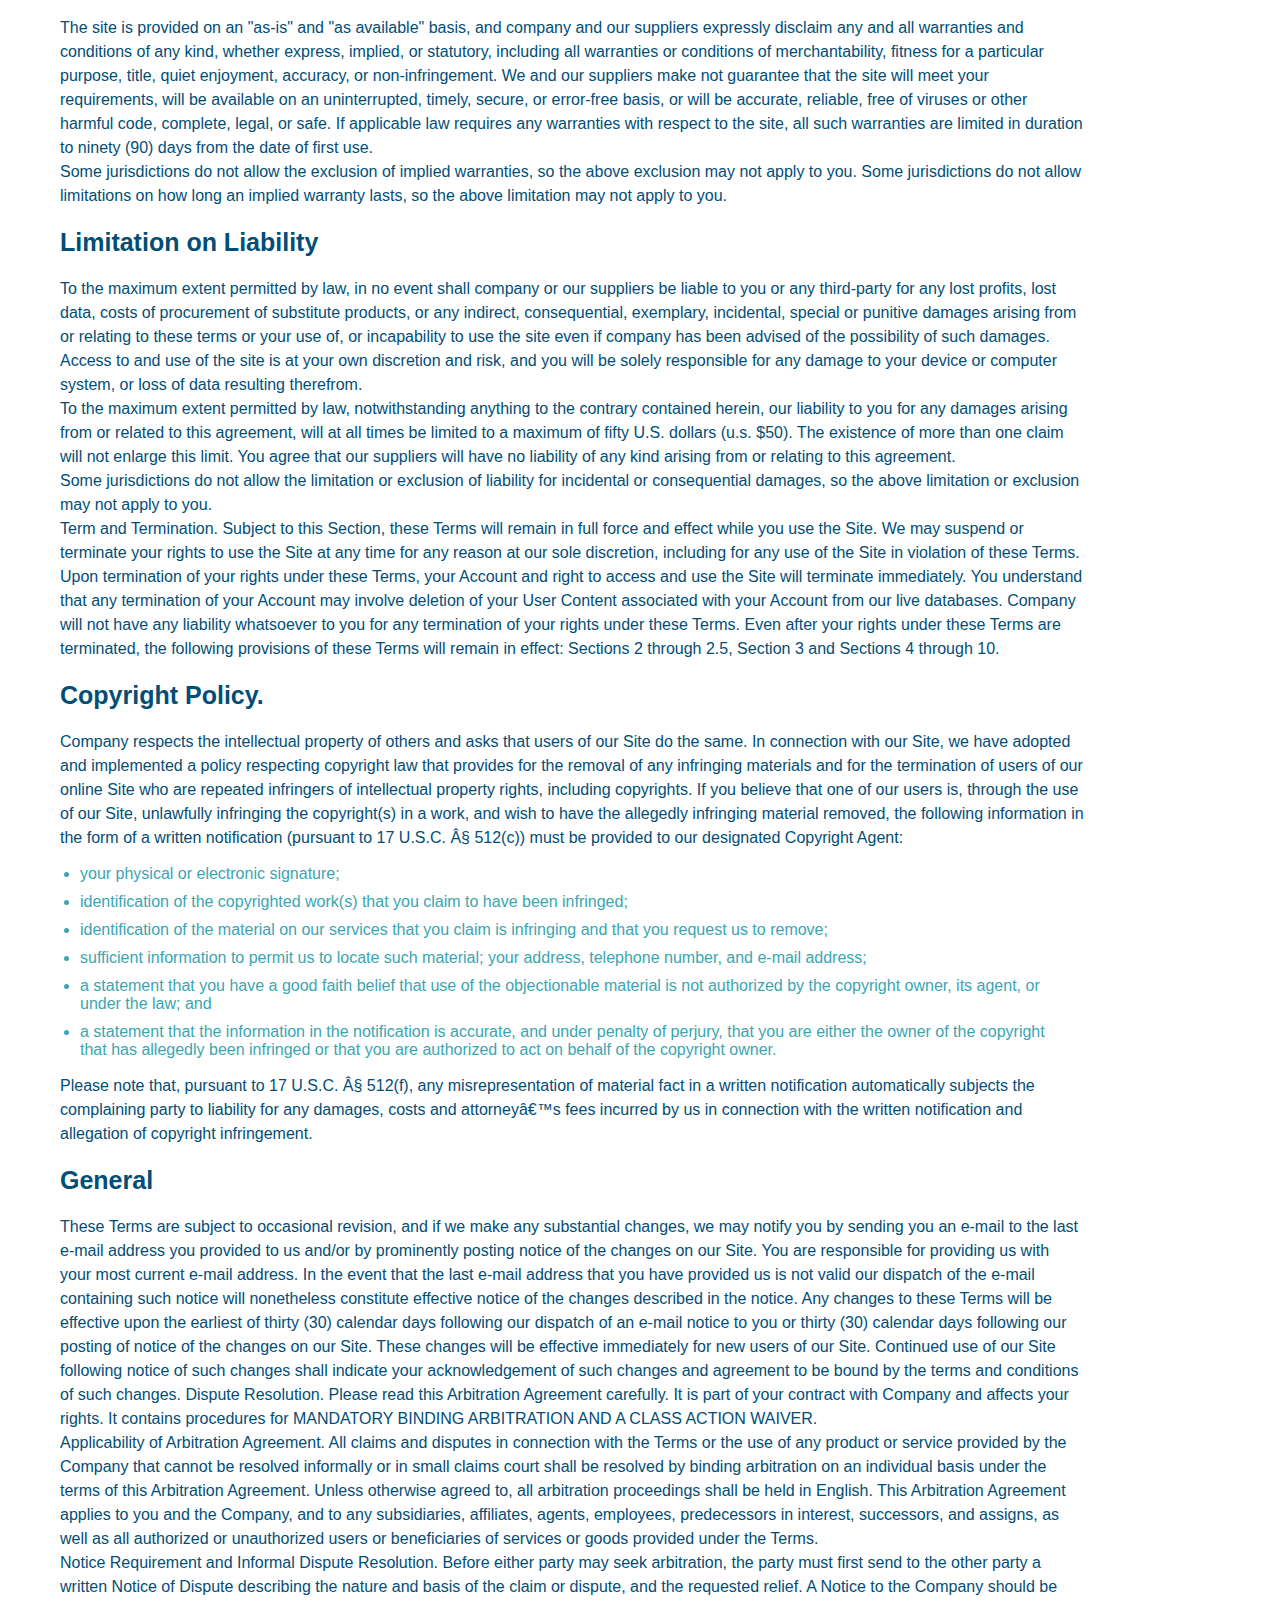
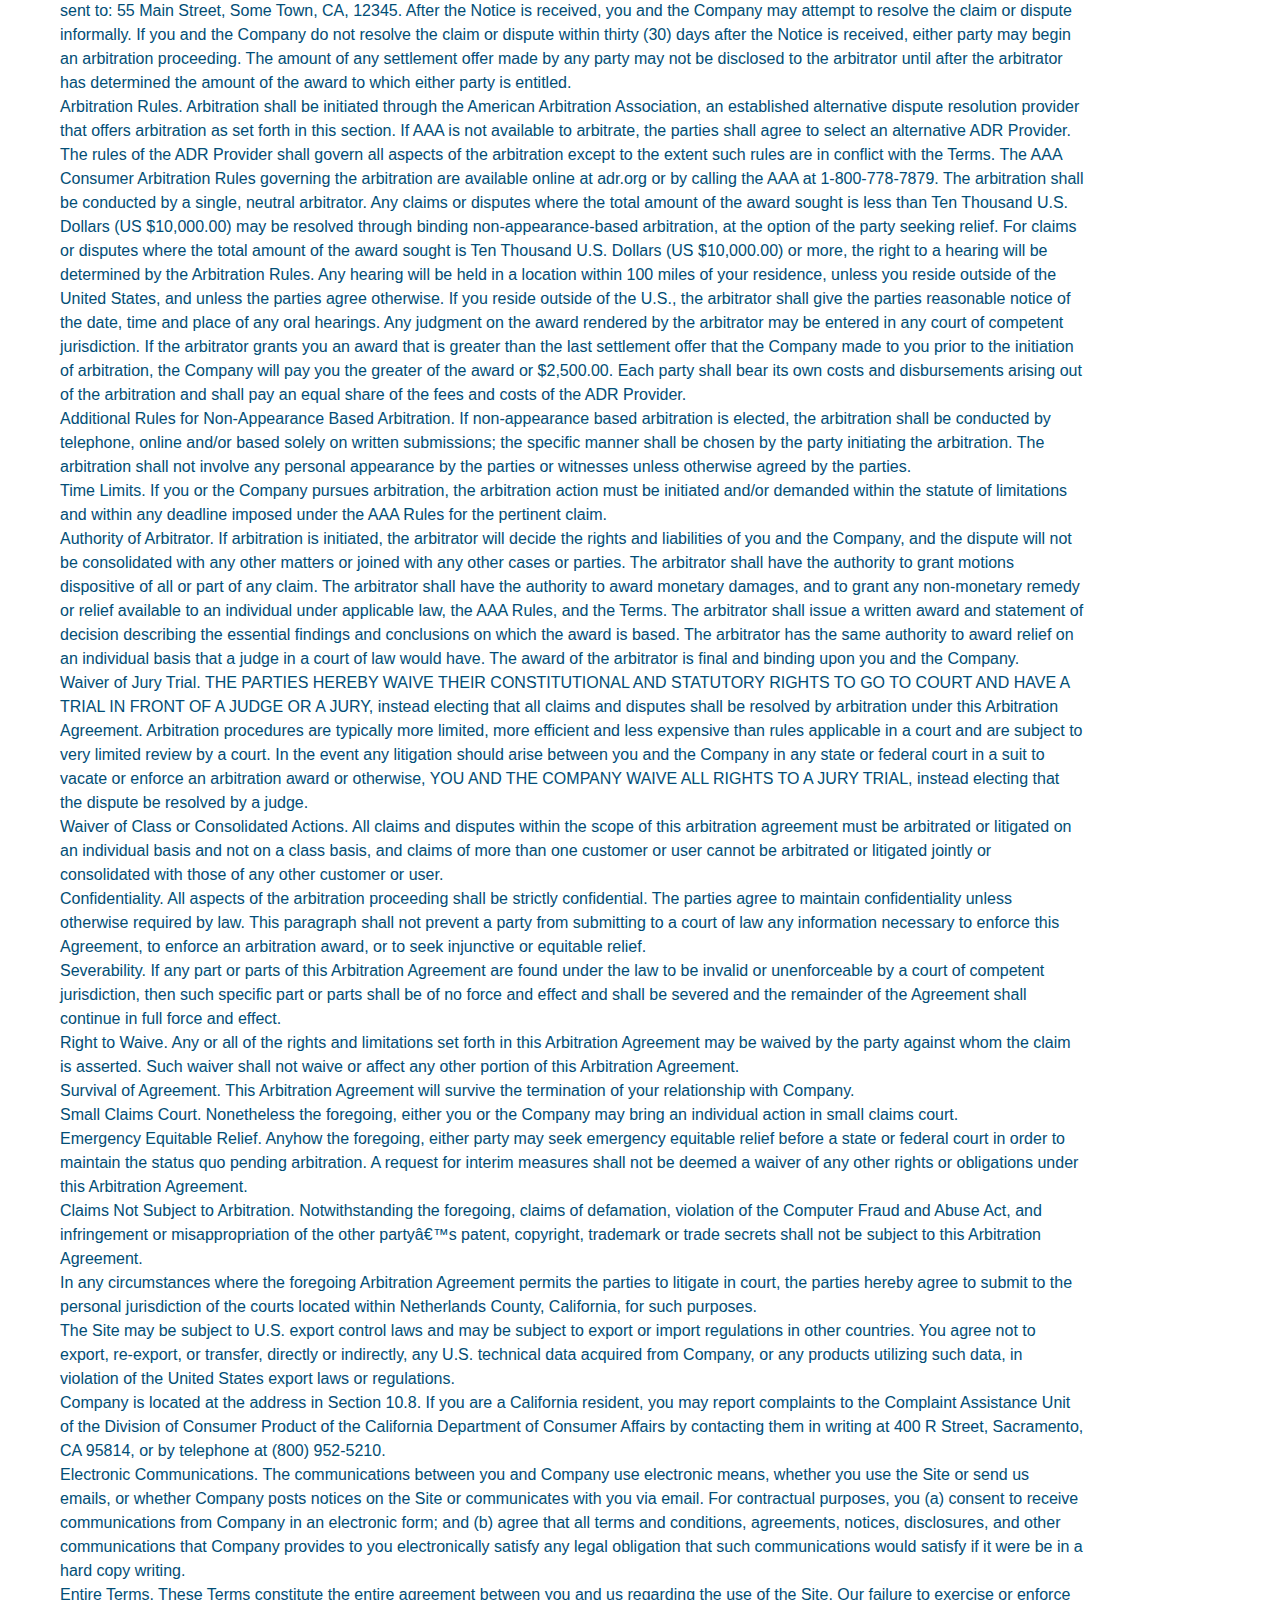
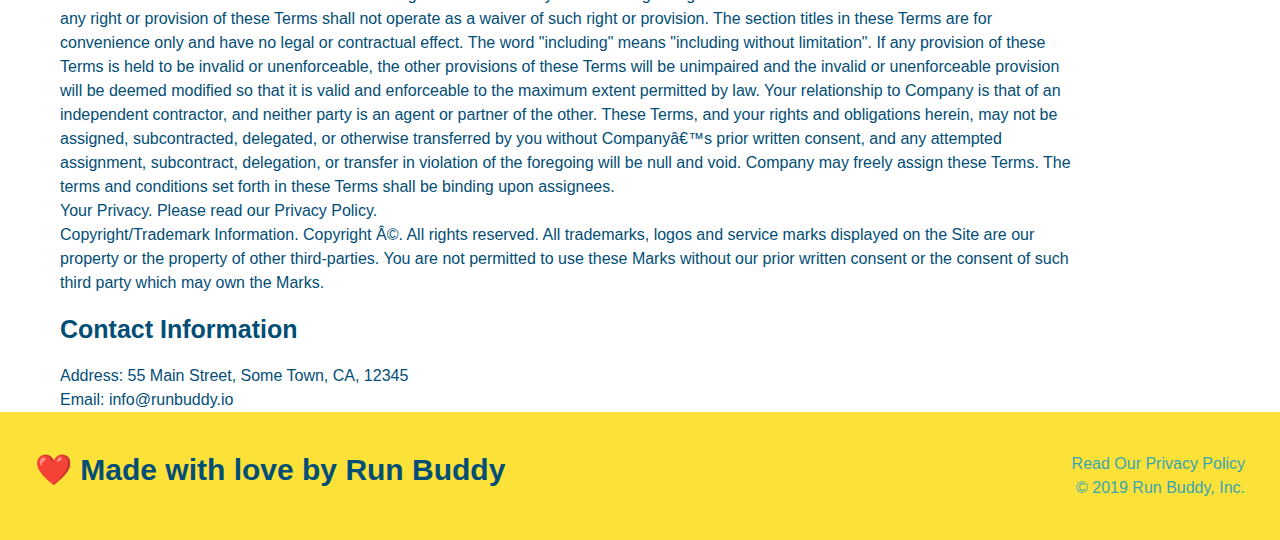
==== commit fa6e11fd: "added media queries" ====
--- a/privacy-policy.html
+++ b/privacy-policy.html
@@ -2,6 +2,7 @@
 <html lang="en">
     <head>
         <meta charset="UTF-8" />
+        <meta name="viewport" content="width=device-width, initial-scale=1.0" />
         <title>Privacy Policy - Run Buddy</title>
         <link rel="stylesheet" href="./assets/css/style.css" />
         <link rel="stylesheet" href="./assets/css/secondary-styles.css" />
--- a/assets/css/style.css
+++ b/assets/css/style.css
@@ -5,7 +5,6 @@
 }
 
 body {
-    /* more on this crazy alphanumerical value in a minute! */
   color: #39a6b2;
   font-family: Helvetica, Arial, sans-serif;
   }
@@ -14,37 +13,39 @@
 header {
     padding: 20px 35px;
     background-color: #39a6b2;
-  }
-
-  /* apply style to <h1> */
+    display: flex;
+    justify-content: space-between;
+    flex-wrap: wrap;
+  }
+
 header h1 {
       font-weight: bold;
-      font-size: 36 px;
+      font-size: 36px;
       color: #fce138;
       margin: 0;
-      display: inline;
-  }
-
-  /* apply style to <a> */
+  }
+
 header a {
       text-decoration: none;
       color: #fce138;
   }
 
-  /* apply style to <nav> */
 header nav {
-      float: right;
       margin: 7px 0;
   }
 
-header nav ul li {
-      display: inline;
-  }
+header nav ul {
+  display: flex;
+  flex-wrap: wrap;
+  justify-content: space-between;
+  align-items: center;
+  list-style: none;
+}
 
 header nav ul li a {
-      margin: 0 30px;
+      padding: 10px 15px;
       font-weight: lighter;
-      font-size: 22px;
+      font-size: 1.5vw;
   }
 
   /* apply style to <footer> */
@@ -52,17 +53,18 @@
       background: #fce138;
       width: 100%;
       padding: 40px 35px;
+      display: flex;
+      justify-content: space-between;
+      flex-wrap: wrap;
   }
 
 footer h2 {
-      display: inline;
       color: #024e76;
       font-size: 30px;
       margin: 0;
   }
 
 footer div {
-      float: right;
       line-height: 1.5;
       text-align: right;
   }
@@ -78,22 +80,38 @@
  /* Hero Style Start */
 .hero {
     background-image: url("../images/hero-bg.jpg");
-    height: 600px;
     background-size: cover;
     background-position: center;
-    position: relative;
+    display: flex;
+    justify-content: center;
+    flex-wrap: wrap;
+    align-items: flex-start;
  }
 
 .hero-form {
     border: 3px solid #024e76;
     background-color: #fce138;
     padding: 20px;
-    width: 500px;
     color: #024e76;
-    position: absolute;
-    bottom: 120px;
-    right: 140px;
-  }
+    margin: 3.5%;
+    width: 40%;
+    margin: 3/5%;
+  }
+  
+.hero-cta {
+  width: 35%;
+  text-align: right;
+  margin: 3.5%;
+  color: #fff;
+  font-size: 18px;
+  line-height: 1.2;
+}
+
+.hero-cta h2 {
+  font-style: italic;
+  font-size: 55px;
+  color: #fce138;
+}
 
 .hero-form h3 {
     font-size: 24px;
@@ -111,7 +129,7 @@
       font-size: 16px;
       color: #024e76;
       width: 100%;
-      margin-bottom: 15px;
+      margin-bottom: 5px;
   }
   
 .hero-form button {
@@ -122,10 +140,6 @@
       font-size: 16px;
   }
   /* Hero Style End */
-
-.intro {
-      text-align: center;
-  }
 
 .intro p {
       /* add this alongside your other declarations */
@@ -134,20 +148,21 @@
       color: #39a6b2;
       width: 80%;
       font-size: 20px;
+      text-align: center;
   }
 
 .steps {
-      text-align: center;
       background: #fce138;
   }
 
 .section-title {
-    font-size: 55px;
-    display: inline-block;
-    padding: 0 100px 20px 100px;
+    font-size: 48px;
     border-bottom: 3px solid;
-    margin-bottom: 35px;
-    color: #024e76;  
+    color: #024e76; 
+    padding-bottom: 20px;
+    text-align: center;
+    margin: 0 auto 35px auto;
+    width: 50%; 
 }
 
 .primary-border {
@@ -158,51 +173,76 @@
     border-color: #393939
 }
 
-.steps div {
-    margin-bottom: 80px;
-}
-
-.steps img {
-    width: 15%;
-    margin: 10px 0;
-}
-
-.steps h3 {
+.step {
+  margin: 50px auto;
+  padding-bottom: 50px;
+  width: 80%;
+  border-bottom: 1px solid #39a6b2;
+  display: flex;
+  flex-wrap: wrap;
+  align-items: center;
+  justify-content: space-between;
+}
+
+.step-img {
+  flex: 1 12%;
+  margin-right: 20%;
+}
+
+.step-img img {
+  max-width: 100%;
+}
+
+.step-text {
+  flex: 12;
+}
+
+.step-info {
+  flex: 2 70%;
+  display: flex;
+  flex-wrap: wrap;
+  align-items: center;
+}
+
+.step h3 {
     color: #024e76;
     font-size: 46px;
-    margin-top: 10px;
-}
-
-.steps p {
+    flex: 1 30%;
+}
+
+.step-text p {
     color: #39a6b2;
-    font-size: 23px;
-}
-
-.steps span {
-    font-size: 38px;
+    font-size: 18px;
+}
+
+.step-text h4 {
+  font-size: 26px;
+  line-height: 1.5;
+  color: #024e76;
 }
 
 .trainers {
-    text-align: center;
+  width: 100%;
+  margin: 0 auto;
+  display: flex;
+  flex-wrap: wrap;
+  justify-content: space-around;
 }
 
 .trainer {
-    width: 900px;
-    margin: 0 auto 30px auto;
+    margin: 20px;
     background: #024e76;
     color: #fce138;
-    overflow: auto;
+    flex: 1;
 }
 
 .trainer img {
-    width: 35%;
-    float: left;
+    width: 100%;
 }
 
 .trainer-bio {
-    padding: 35px;
-    float: left;
-    width: 65%;
+    padding: 25px;
+    line-height: 1.3;
 }
 
 .text-left {
@@ -213,31 +253,43 @@
     text-align: right;
 }
 
+.flew-row {
+  display: flex;
+}
+
 .trainer-bio h3 {
-    font-size: 32px;
-    margin-bottom: 8px;
+    font-size: 28px;
 }
   
 .trainer-bio h4 {
     font-weight: lighter;
-    font-size: 26px;
-    margin-bottom: 25px;
+    font-size: 22px;
+    margin-bottom: 15px;
 }
   
 .trainer-bio p {
     font-size: 17px;
-    line-height: 1.3;
 }
 
 /* REACH OUT STYLES START */
 .contact {
-    text-align: center;
     background: #024e76;
   }
 
 .contact h2 {
     color: #fce138;
   }
+
+.contact-info {
+  display: flex;
+  justify-content: space-between;
+  flex-wrap: wrap;
+}
+
+.contact-info > * {
+  flex: 1;
+  margin: 15px;
+}
 
 .contact-info iframe {
     width: 400px;
@@ -245,16 +297,10 @@
   }
 
 .contact-info iframe {
-    width: 400px;
     height: 400px;
   }
   
 .contact-info div {
-    width: 410px;
-    display: inline-block;
-    vertical-align: top;
-    text-align: left;
-    margin: 30px 0 0 60px;
     color: white;
   }
 
@@ -266,13 +312,35 @@
 .contact-info p, .contact-info address {
     margin: 20px 0;
     line-height: 1.5;
-    font-size: 20px;
+    font-size: 16px;
     font-style: normal;
   }
   
 .contact-info a {
     color: #fce138;
   }
+
+.contact-form input, .contact-form textarea {
+  border: 1px solid #024e76;
+  display: block;
+  padding: 7px 15px;
+  font-size: 16px;
+  color: #024e76;
+  width: 100%;
+  margin-bottom: 15px;
+  margin-top: 5px;
+}
+
+.contact-form button {
+  width: 100%;
+  border: none;
+  background: #fce138;
+  color: #024e76
+  text-align: center;
+  padding: 15px 0;
+  font-size: 16px;
+}
+
   
   /* REACH OUT STYLES END */
   
@@ -288,4 +356,19 @@
 .hero-secondary {
     background-color: black;
     color: red;
-  }+  }
+
+/* MEDIA QUERY FOR SMALLER DESKTOP SCREENS AND SMALLER */
+@media screen and (max-width: 980px) {
+  
+}
+
+/* MEDIA QUERY FOR TABLETS AND SMALLER */
+@media screen and (max-width: 768px) {
+ 
+}
+
+/* MEDIA QUERY FOR MOBILE PHONES AND SMALLER */
+@media screen and (max-width: 575px) {
+ 
+}